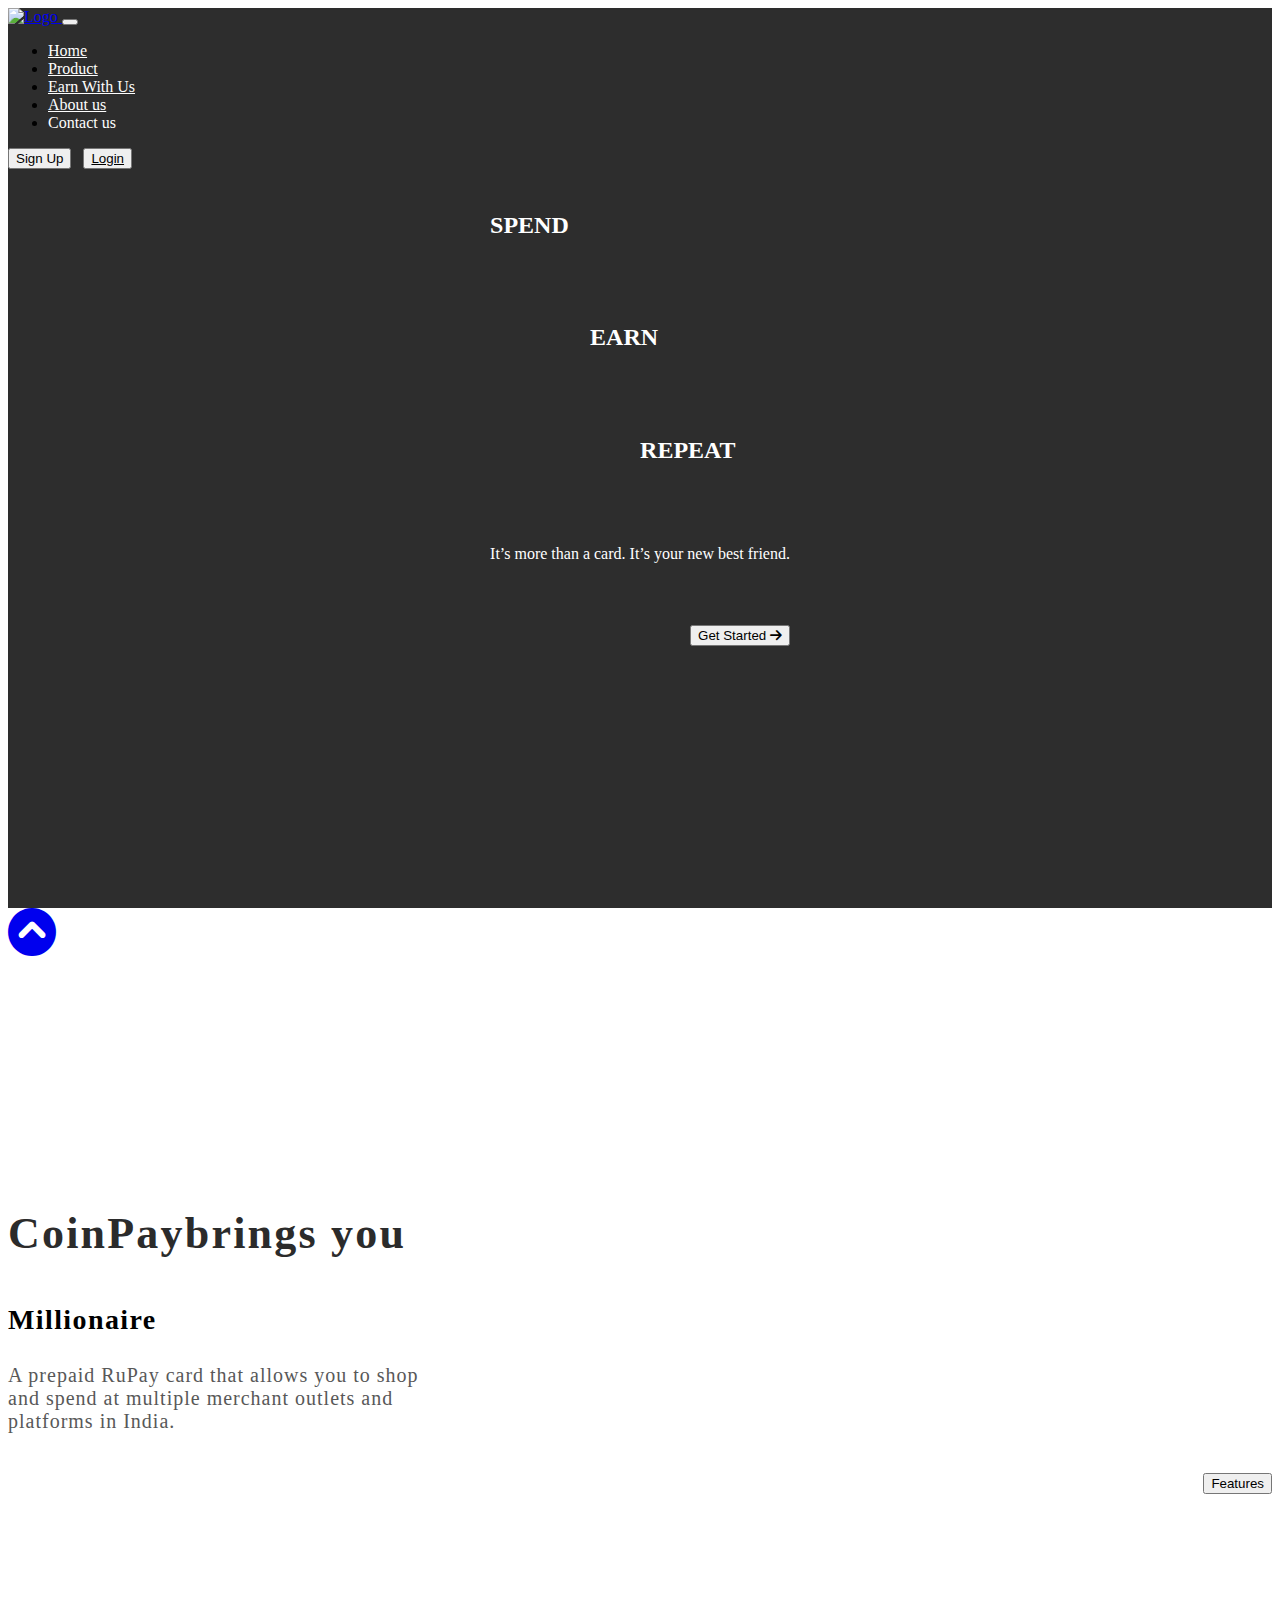
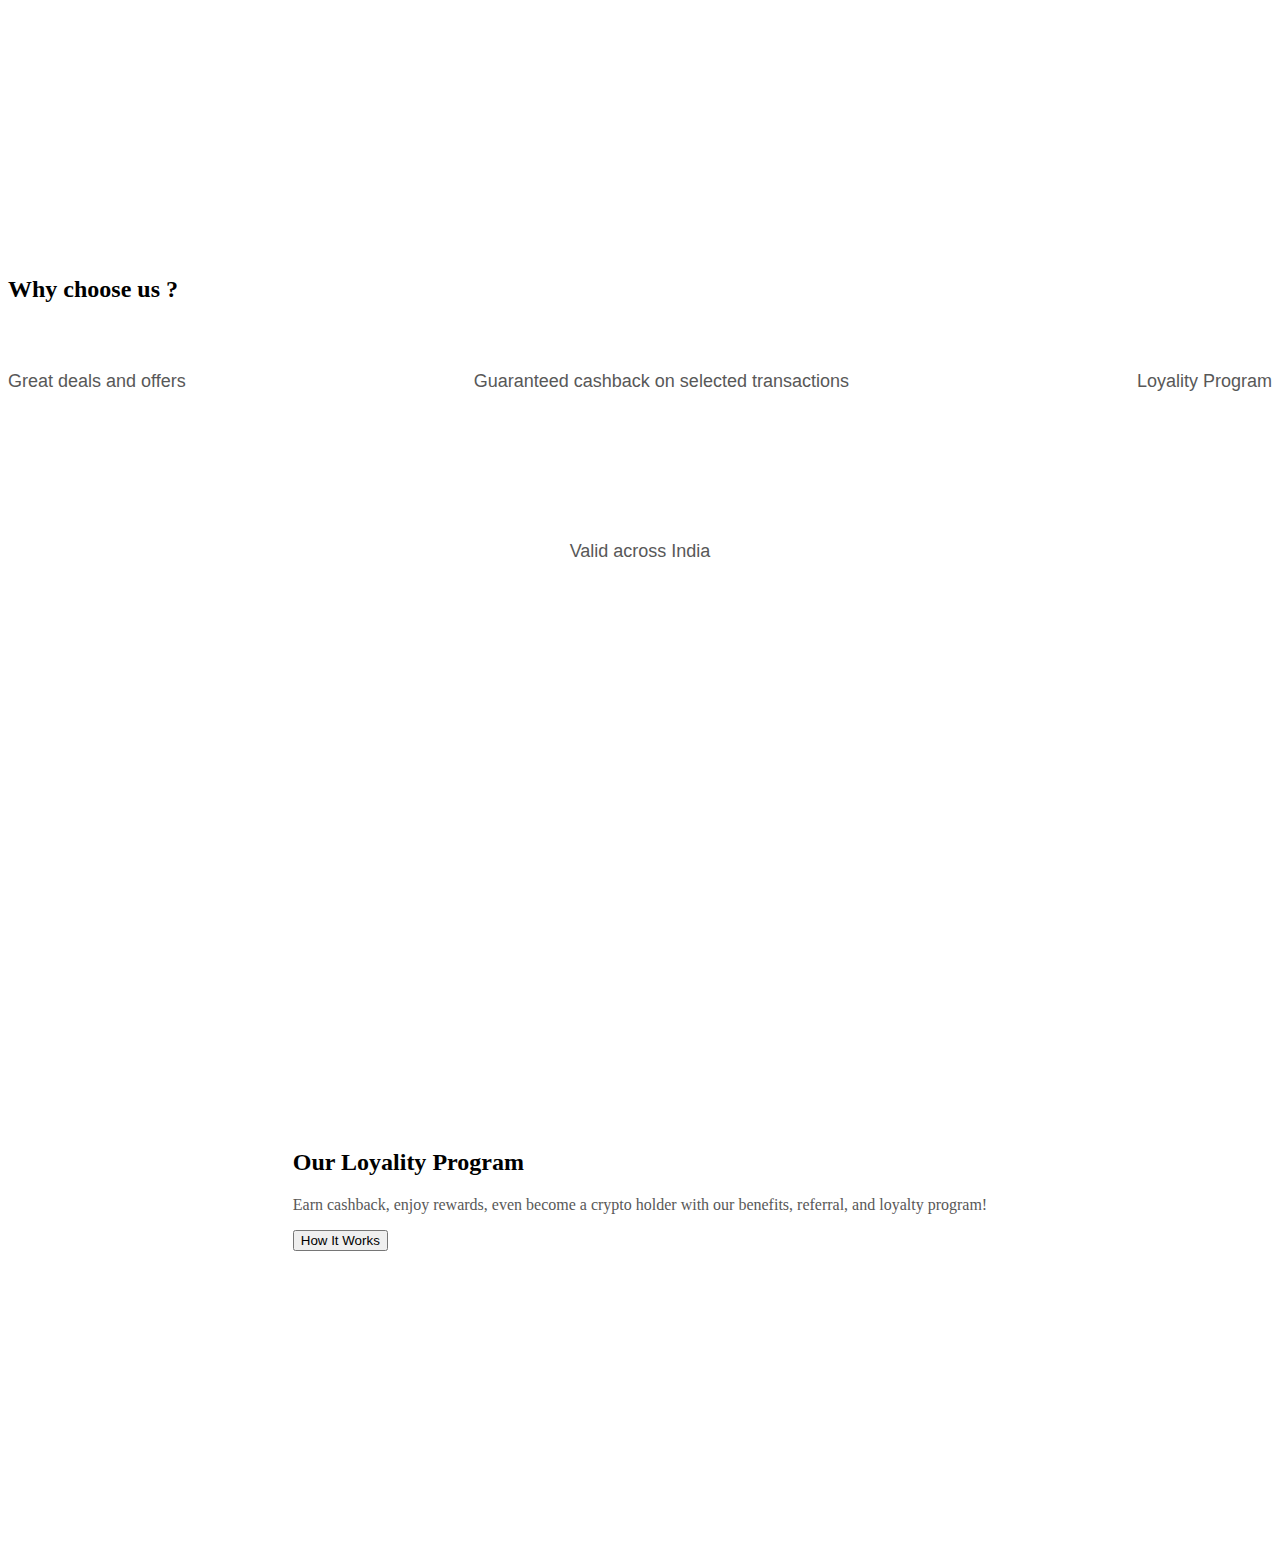
==== index.html @ ced51f0d "Add files via upload" ====
<!DOCTYPE html>
<html lang="en">
<head>
    <meta charset="UTF-8">
    <meta http-equiv="X-UA-Compatible" content="IE=edge">
    <meta name="viewport" content="width=device-width, initial-scale=1.0">
    <title>coinpay</title>
 <link rel="" href="./files/fonts/Proxima Nova/Proxima Nova Bold.otf">
    <!--  Font Awesome -->
    <link rel="stylesheet" href="https://cdnjs.cloudflare.com/ajax/libs/font-awesome/6.0.0/css/all.min.css" integrity="sha512-9usAa10IRO0HhonpyAIVpjrylPvoDwiPUiKdWk5t3PyolY1cOd4DSE0Ga+ri4AuTroPR5aQvXU9xC6qOPnzFeg==" crossorigin="anonymous" referrerpolicy="no-referrer" />
    <!-- Bootstrap CSS -->
    <link rel="stylesheet" href="https://cdn.jsdelivr.net/npm/bootstrap@4.6.1/dist/css/bootstrap.min.css" integrity="sha384-zCbKRCUGaJDkqS1kPbPd7TveP5iyJE0EjAuZQTgFLD2ylzuqKfdKlfG/eSrtxUkn" crossorigin="anonymous">
    <link rel="stylesheet" href="style.css">
</head>
<body>
    <div class="main-head" id="home">
        <nav class="navbar navbar-expand-lg fixed-top navbar-light">
            <a class="navbar-brand text-white" href="#"><img src="./img/homepagelog.png"  class="logo" alt="Logo"> </a>
            <button class="navbar-toggler" type="button" data-toggle="collapse" data-target="#navbarSupportedContent" aria-controls="navbarSupportedContent" aria-expanded="false" aria-label="Toggle navigation">
              <span class="navbar-toggler-icon"></span>
            </button>
          
            <div class="collapse navbar-collapse" id="navbarSupportedContent">
              <ul class="navbar-nav  m-auto">
                <li class="nav-item ">
                  <a class="nav-link" href="./index.html">Home <span class="sr-only">(current)</span></a>
                </li>
                <li class="nav-item">
                  <a class="nav-link" href="./product.html">Product</a>
                </li>
                <li class="nav-item">
                    <a class="nav-link" href="./earn_with_us.html">Earn With Us</a>
                  </li>
                  <li class="nav-item">
                    <a class="nav-link" href="#">About us</a>
                  </li>
                <li class="nav-item">
                  <a class="nav-link ">Contact us</a>
                </li>
              </ul>
              <form class="form-inline my-2 my-lg-0">
                <button class="btn btn-outline-warning my-2 my-sm-0" type="submit">Sign Up</button>&nbsp;&nbsp;
                <button class="btn btn-warning my-2 my-sm-0" type="submit"><a class="text-decoration-none color-dark" href="./login.html">Login</a></button>
              </form>
            </div>
          </nav>

          <!-- ==== home pages ======== -->
<div class="container homepage ">
    <div class="row">
        <div class="col-md-5 sec-left mt-5">
            <div class="div-1 mt-5">
                <h2>SPEND</h2>
            </div>
            <div class="div-2">
                <h2 class="text-warning">EARN</h2>
            </div>
            <div class="div-3">
                <h2>REPEAT</h2>
            </div>
            <div class="div-4">
                <p>It’s more than a card. It’s your new best friend.</p>
            </div>
            <div class="div-5">
                <button class="btn btn-warning">Get Started <i class="fa-solid fa-arrow-right"></i></button>
            </div>
        </div>
        <div class="col-md-7 sidevideo mt-5">
            <video id="background-video" autoplay loop width="100%"   >
                <source src="./videos/cards3.mp4" class="border-none"   type="video/mp4">
              </video>     
               </div>
    </div>
</div>
    </div>
  <a class="text-right" href="#home">  <i class="fa-3x p-3 text-warning fixed-bottom fa-solid fa-circle-chevron-up"></i></a>
    <!-- ==== second page === -->
    <div class="container secondpage">
        <div class="row">
            <div class="col-md-6 ">
                <p class="sec-1">Coin<span class="text-warning">Pay</span>brings you</p>
                <p class="text-warning sec-2">Millionaire</p>
                <p class="sec-3">A prepaid RuPay card that allows you to 
                    shop and spend at multiple merchant outlets 
                    and platforms
                    in India.</p>
                    <button class="btn myfeature btn-warning">Features</button>
            </div>
            <div class="col-md-6 ">
            <video loop autoplay width="100%">
                <source src="./videos/top.mp4"class="border-none"  type="video/mp4">
            </video>
            </div>
        </div>
    </div>

    <!-- ==== Why choose us ?========  -->
    <div class="container why">
        <div class="row">
            <div class="col-md-12 mt-5">
                <h2 class="text-center mt-3">Why <span class="text-warning"> choose </span>us ?</h2>
            </div>
         
        </div>
        <div class="row choice ">
            <div class="col-md-4 cdh">
                <img src="./img/deal logo.png" alt="">
                <p>Great deals
                    and offers</p>
            </div>
            <div class="col-md-4 cdh">
                <img src="./img/cashbback logo.png" alt="">
                <p>Guaranteed cashback
                    on selected transactions</p>
            </div>
            <div class="col-md-4 cdh">
                <img src="./img/loyality logo.png" alt="">
                <p>Loyality Program</p>
            </div>
        </div>
       <div class="row"> 

            <div class="col-md-12 cdh">
                <img src="./img/glove.png" alt="">
                <p>Valid across
                    India</p>
            </div>
    
        </div> 
        <!-- ==== Our Loyality Program ===== -->
        <div class="container mt-5  program">
            <div class="row">
                <div class="col-md-6 ">
<video loop autoplay width="100%">
    <source src="./videos/refer.mp4" type="video/mp4">
    
</video>
                </div>
                <div class="col-md-6 mt-5 p-3">
                    <h2>Our <span class="text-warning">Loyality</span> Program</h2>
                    <p>Earn cashback, enjoy rewards,
                        even become a crypto holder with our benefits,
                        referral, and loyalty program! </p>
                        <button class="btn btn-warning">How It Works</button>
                </div>
            </div>
        </div>
    </div>
</body>

    <!-- Option 1: jQuery and Bootstrap Bundle (includes Popper) -->
    <script src="https://cdn.jsdelivr.net/npm/jquery@3.5.1/dist/jquery.slim.min.js" integrity="sha384-DfXdz2htPH0lsSSs5nCTpuj/zy4C+OGpamoFVy38MVBnE+IbbVYUew+OrCXaRkfj" crossorigin="anonymous"></script>
    <script src="https://cdn.jsdelivr.net/npm/bootstrap@4.6.1/dist/js/bootstrap.bundle.min.js" integrity="sha384-fQybjgWLrvvRgtW6bFlB7jaZrFsaBXjsOMm/tB9LTS58ONXgqbR9W8oWht/amnpF" crossorigin="anonymous"></script>

</html>
---- style.css ----
body{
    scroll-behavior: smooth;
}
.main-head{
    width: 100%;
    height: 100vh;
    background: #2D2D2D;
    /* position: absolute; */

}
.navbar-brand{
    width: 10%;
}
.navbar{
    background: #2D2D2D;

}
.navbar-light .navbar-nav .nav-link {
    color: rgb(253 253 253);
    transition: 1s;
    @font-face {
    font-family: 'Proxima Nova';
    src: url('../files/fonts/Proxima\ Nova/Proxima Nova Bold.otf');

}

    
}
.navbar-light .navbar-nav .nav-link:hover {
   /* border-bottom: 10px solid yellow;

   border-radius: 30%; */
   color: #fff;
 
}
/*  Home pages  */
.homepage{
    color: #fff;
}
#background-video{
margin-top: 50px;
}
.div-2 h2{

margin-left: 100px;
}
.div-3 h2{
    margin-left: 150px;
}
.sec-left{
    height: 500px;
    display: grid;
    flex-direction: column;
    justify-self: center;
    align-items: center;
}
.div-5 button{
    margin-left: 200px;
}
.secondpage{
    height: 100vh;
    align-items: center;
    display: grid;

}
.sec-1 {
    /* position: absolute; */
width: 452px;
height: 52px;
left: 108.37px;
top: 1187.66px;
@font-face {
    font-family: Rubik;
    src: url('../files/fonts/Proxima\ Nova/Proxima Nova Bold.otf');

}

font-style: normal;
font-weight: 600;
font-size: 44px;
line-height: 52px;
letter-spacing: 0.05em;

color: #2B2B2B;

}
.sec-2 {
    width: 153px;
height: 32px;
left: 106.37px;
top: 1266.66px;
@font-face {
    font-family: Helvetica;
    src: url('../files/fonts/Helvetica-Font/Helvetica-Bold.ttf');

}

font-style: normal;
font-weight: bold;
font-size: 28px;
line-height: 32px;
letter-spacing: 0.05em;
}
.sec-3 {
    /* position: absolute; */
width: 442px;
height: 89px;
left: 106.37px;
top: 1311.66px;

@font-face {
    font-family: Helvetica;
    src: url('../files/fonts/Helvetica-Font/Helvetica-Bold.ttf');

}

font-style: normal;
font-weight: normal;
font-size: 20px;
line-height: 23px;
letter-spacing: 0.05em;

color: #585858;
}
.myfeature{
    float: right;
}
.why{
    height: 100vh;
    align-items: center;
    display: grid;
    flex-direction: column;
}
.choice{
    display: flex;
    justify-content: space-between;
  
}
.cdh{
    height: 150px;
    text-align: center;
    margin-top: 20px;
}
.cdh p{
    /* width: 94px; */
height: 42px;

margin-top: 10px;
font-family: Helvetica;
font-style: normal;
font-weight: normal;
font-size: 18px;
line-height: 21px;
text-align: center;

color: #585858;
}
.program{
    height: 100vh;
    display: flex;
    flex-direction: column;
    justify-content: center;
    align-items: center;
}
.program p{
    color: #585858;
}

/* ====== mobile version ====== */
@media screen and (max-width:768px) {
    .sec-left{
        height: 266px;
    }
    .sec-1{
        font-size: 30px;
    }
    .sec-3{
        font-size: 16px;
        width: 270px;
    }
    .myfeature{
        float: left;
    }
    .logo{
        width: 100px;
    }
 
}
/* ===== product pages ====== */
.card1{
    display: flex;
    justify-content: space-between;
    align-items: center;
    padding:10px 0px;
border-radius: 20px;
margin-top: 25px;
}
.card1 img{
    width: 96.59px;
height: 82.93px;
}
.card1 p{
    width: 174px;
height: 147px;

margin-top: 20px;
font-family: Helvetica Light;
font-style: normal;
font-weight: 300;
font-size: 16px;
line-height: 20px;
text-align: center;
}
/* === earn and refer === */
.num{
    width: 30%;
    height: 20px;
    padding: 20px;
    position: relative;
    border-radius: 50%;
    background-color:#ffc107;
    border: 1px solid black;
    font-size: 20px;
}
.contain{
left: 100px;
    position: absolute;
    top: -10px;
  font-size: 20px;
  font-weight: 700;
}
.coli{
    left: 100px;
    position: absolute;
    top: 80px;
}


/* resposiveness */
@media screen and (max-width:768px) {
    .earnimg img{
        width: 50%;
    }
    .earnimg{
        display: flex;
        justify-content: center;
        margin-top: 100px;
    }
    .coli{
        position: relative;
      left: 10px;
    }
    
}
/* ====== login  page ===== */
.loginpage{
    border-radius: 30px;
}
.loginpage img{
    width: 35px;
 
   margin: auto;
}
.btn a{
    color: #000;
}
.login{
    width: 100%;
    height: 100vh;
}
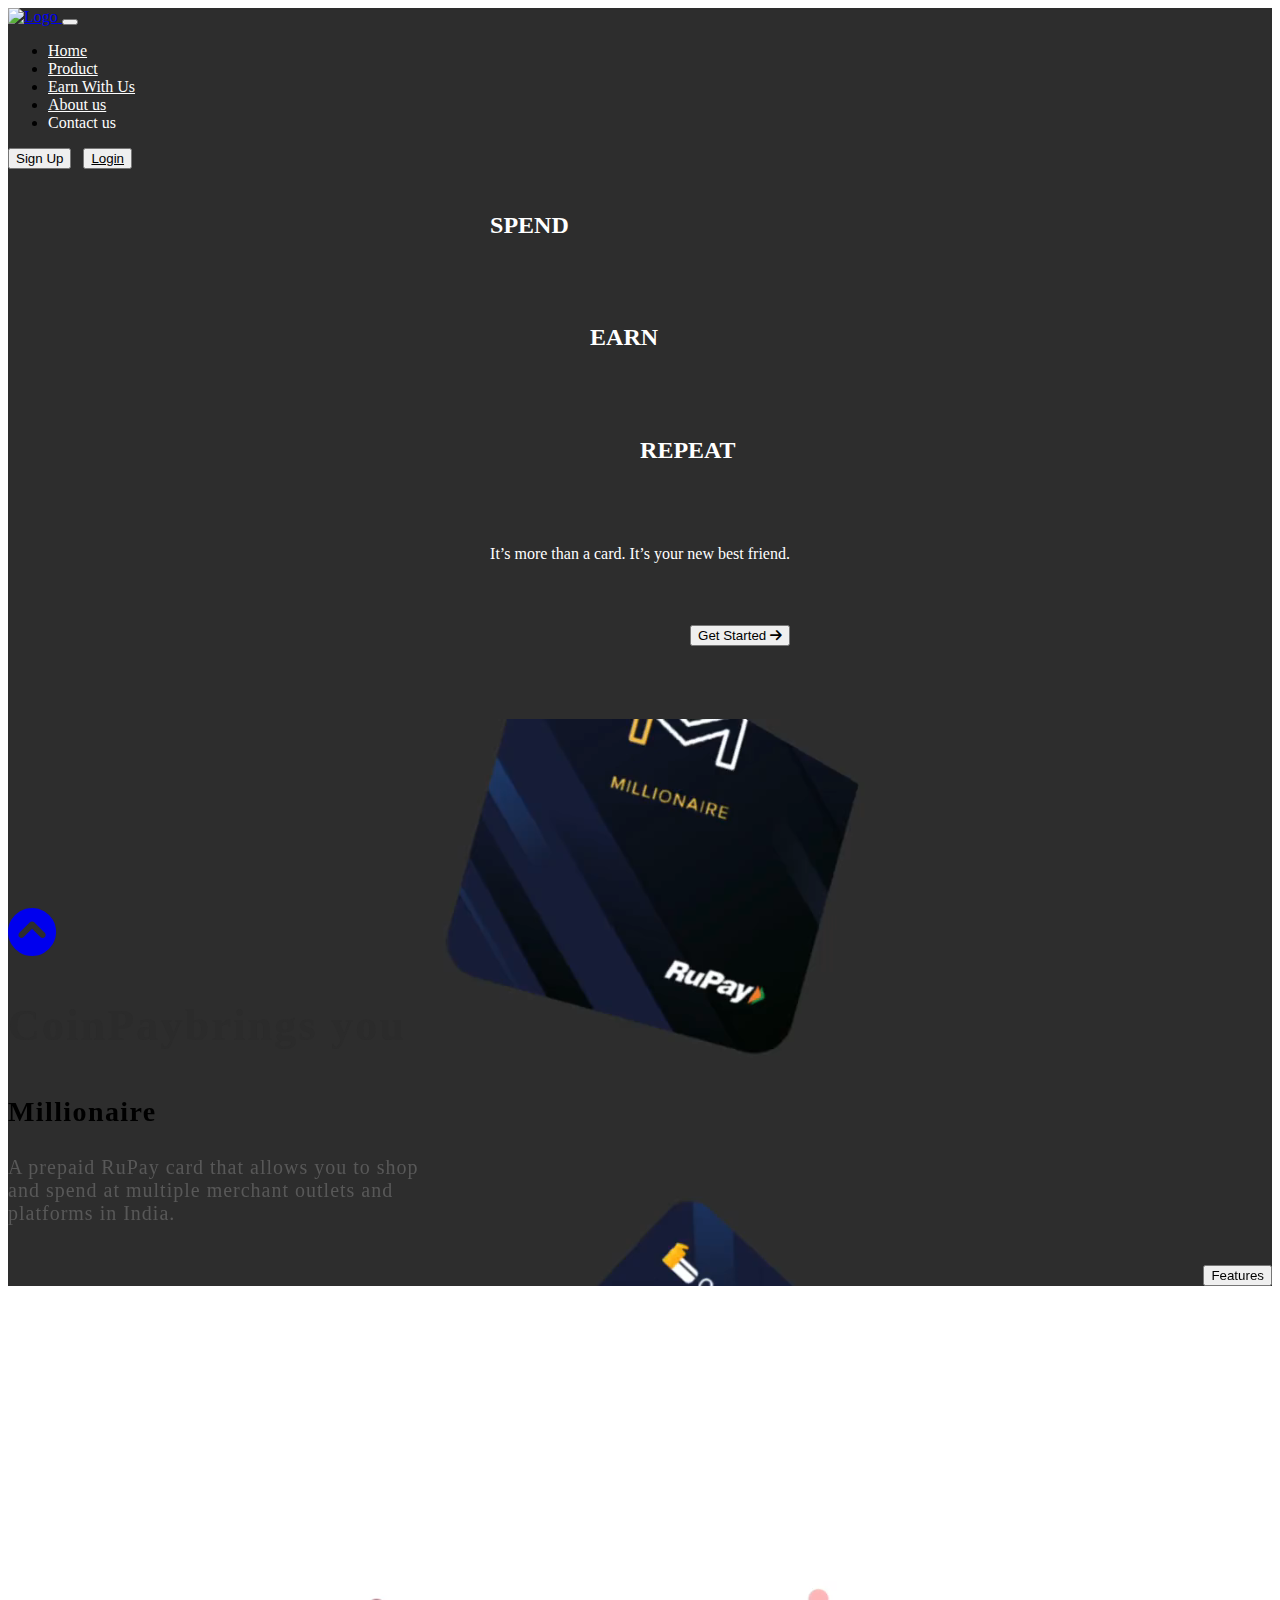
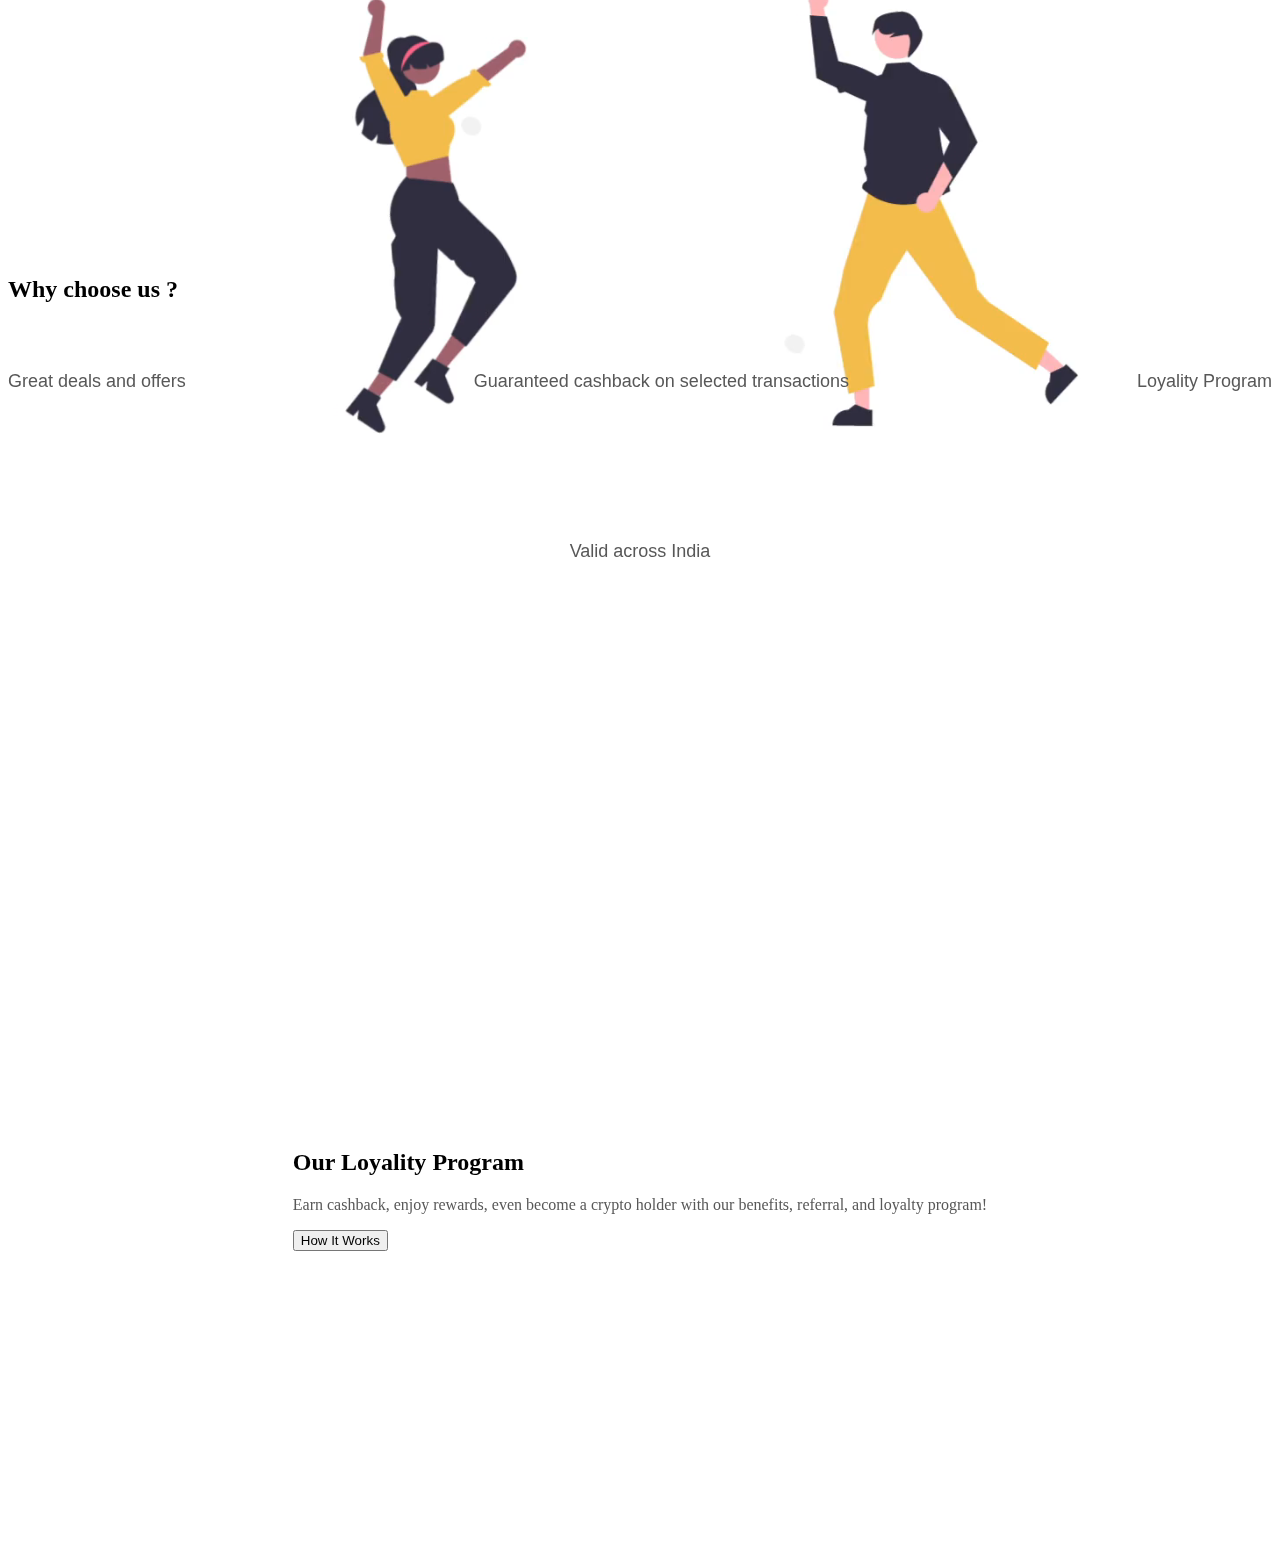
==== commit ccbb484f: "Update index.html" ====
--- a/index.html
+++ b/index.html
@@ -15,7 +15,7 @@
 <body>
     <div class="main-head" id="home">
         <nav class="navbar navbar-expand-lg fixed-top navbar-light">
-            <a class="navbar-brand text-white" href="#"><img src="./img/homepagelog.png"  class="logo" alt="Logo"> </a>
+            <a class="navbar-brand text-white" href="#"><img src="../img/homepagelog.png"  class="logo" alt="Logo"> </a>
             <button class="navbar-toggler" type="button" data-toggle="collapse" data-target="#navbarSupportedContent" aria-controls="navbarSupportedContent" aria-expanded="false" aria-label="Toggle navigation">
               <span class="navbar-toggler-icon"></span>
             </button>
@@ -67,7 +67,7 @@
         </div>
         <div class="col-md-7 sidevideo mt-5">
             <video id="background-video" autoplay loop width="100%"   >
-                <source src="./videos/cards3.mp4" class="border-none"   type="video/mp4">
+                <source src="../video/cards3.mp4" class="border-none"   type="video/mp4">
               </video>     
                </div>
     </div>
@@ -88,7 +88,7 @@
             </div>
             <div class="col-md-6 ">
             <video loop autoplay width="100%">
-                <source src="./videos/top.mp4"class="border-none"  type="video/mp4">
+                <source src="../video/top.mp4"class="border-none"  type="video/mp4">
             </video>
             </div>
         </div>
@@ -104,24 +104,24 @@
         </div>
         <div class="row choice ">
             <div class="col-md-4 cdh">
-                <img src="./img/deal logo.png" alt="">
+                <img src="../img/deal logo.png" alt="">
                 <p>Great deals
                     and offers</p>
             </div>
             <div class="col-md-4 cdh">
-                <img src="./img/cashbback logo.png" alt="">
+                <img src="../img/cashbback logo.png" alt="">
                 <p>Guaranteed cashback
                     on selected transactions</p>
             </div>
             <div class="col-md-4 cdh">
-                <img src="./img/loyality logo.png" alt="">
+                <img src="../img/loyality logo.png" alt="">
                 <p>Loyality Program</p>
             </div>
         </div>
        <div class="row"> 
 
             <div class="col-md-12 cdh">
-                <img src="./img/glove.png" alt="">
+                <img src="../img/glove.png" alt="">
                 <p>Valid across
                     India</p>
             </div>
@@ -132,7 +132,7 @@
             <div class="row">
                 <div class="col-md-6 ">
 <video loop autoplay width="100%">
-    <source src="./videos/refer.mp4" type="video/mp4">
+    <source src="../videos/refer.mp4" type="video/mp4">
     
 </video>
                 </div>
@@ -152,4 +152,4 @@
     <script src="https://cdn.jsdelivr.net/npm/jquery@3.5.1/dist/jquery.slim.min.js" integrity="sha384-DfXdz2htPH0lsSSs5nCTpuj/zy4C+OGpamoFVy38MVBnE+IbbVYUew+OrCXaRkfj" crossorigin="anonymous"></script>
     <script src="https://cdn.jsdelivr.net/npm/bootstrap@4.6.1/dist/js/bootstrap.bundle.min.js" integrity="sha384-fQybjgWLrvvRgtW6bFlB7jaZrFsaBXjsOMm/tB9LTS58ONXgqbR9W8oWht/amnpF" crossorigin="anonymous"></script>
 
-</html>+</html>
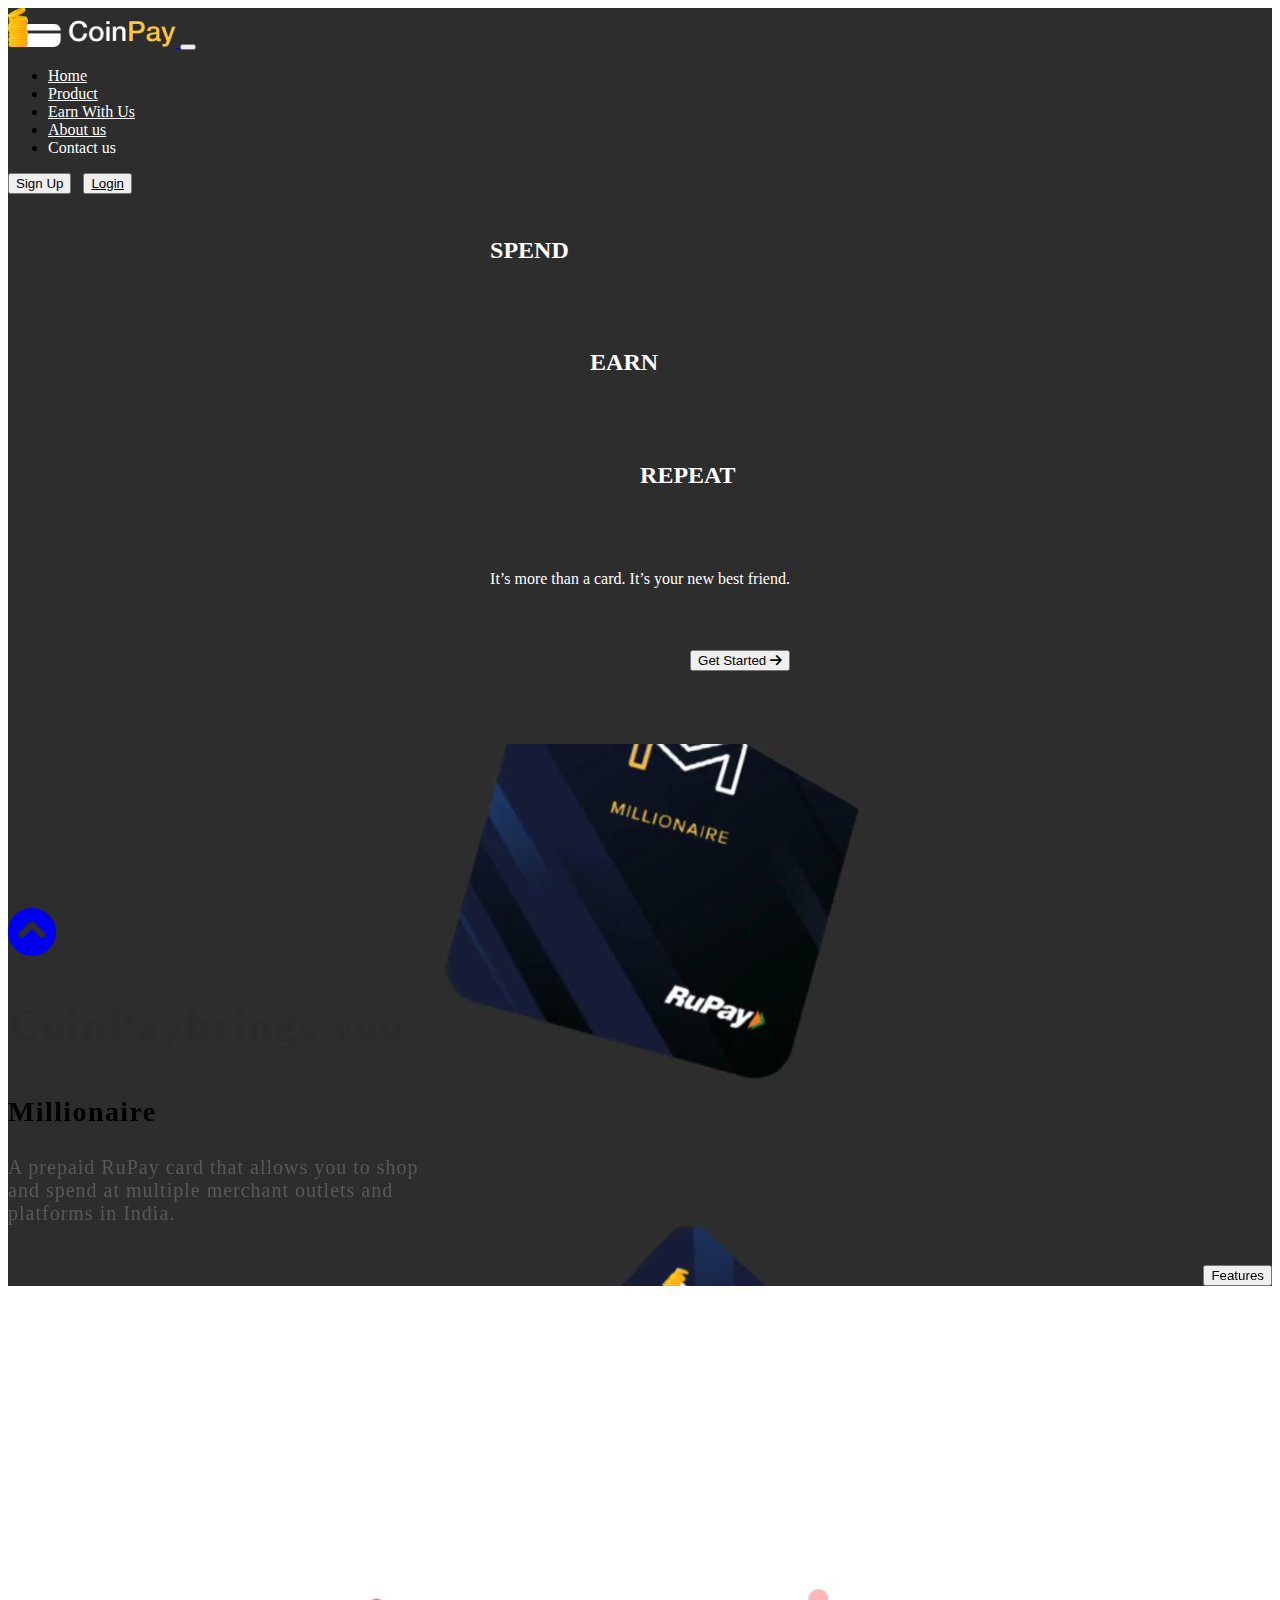
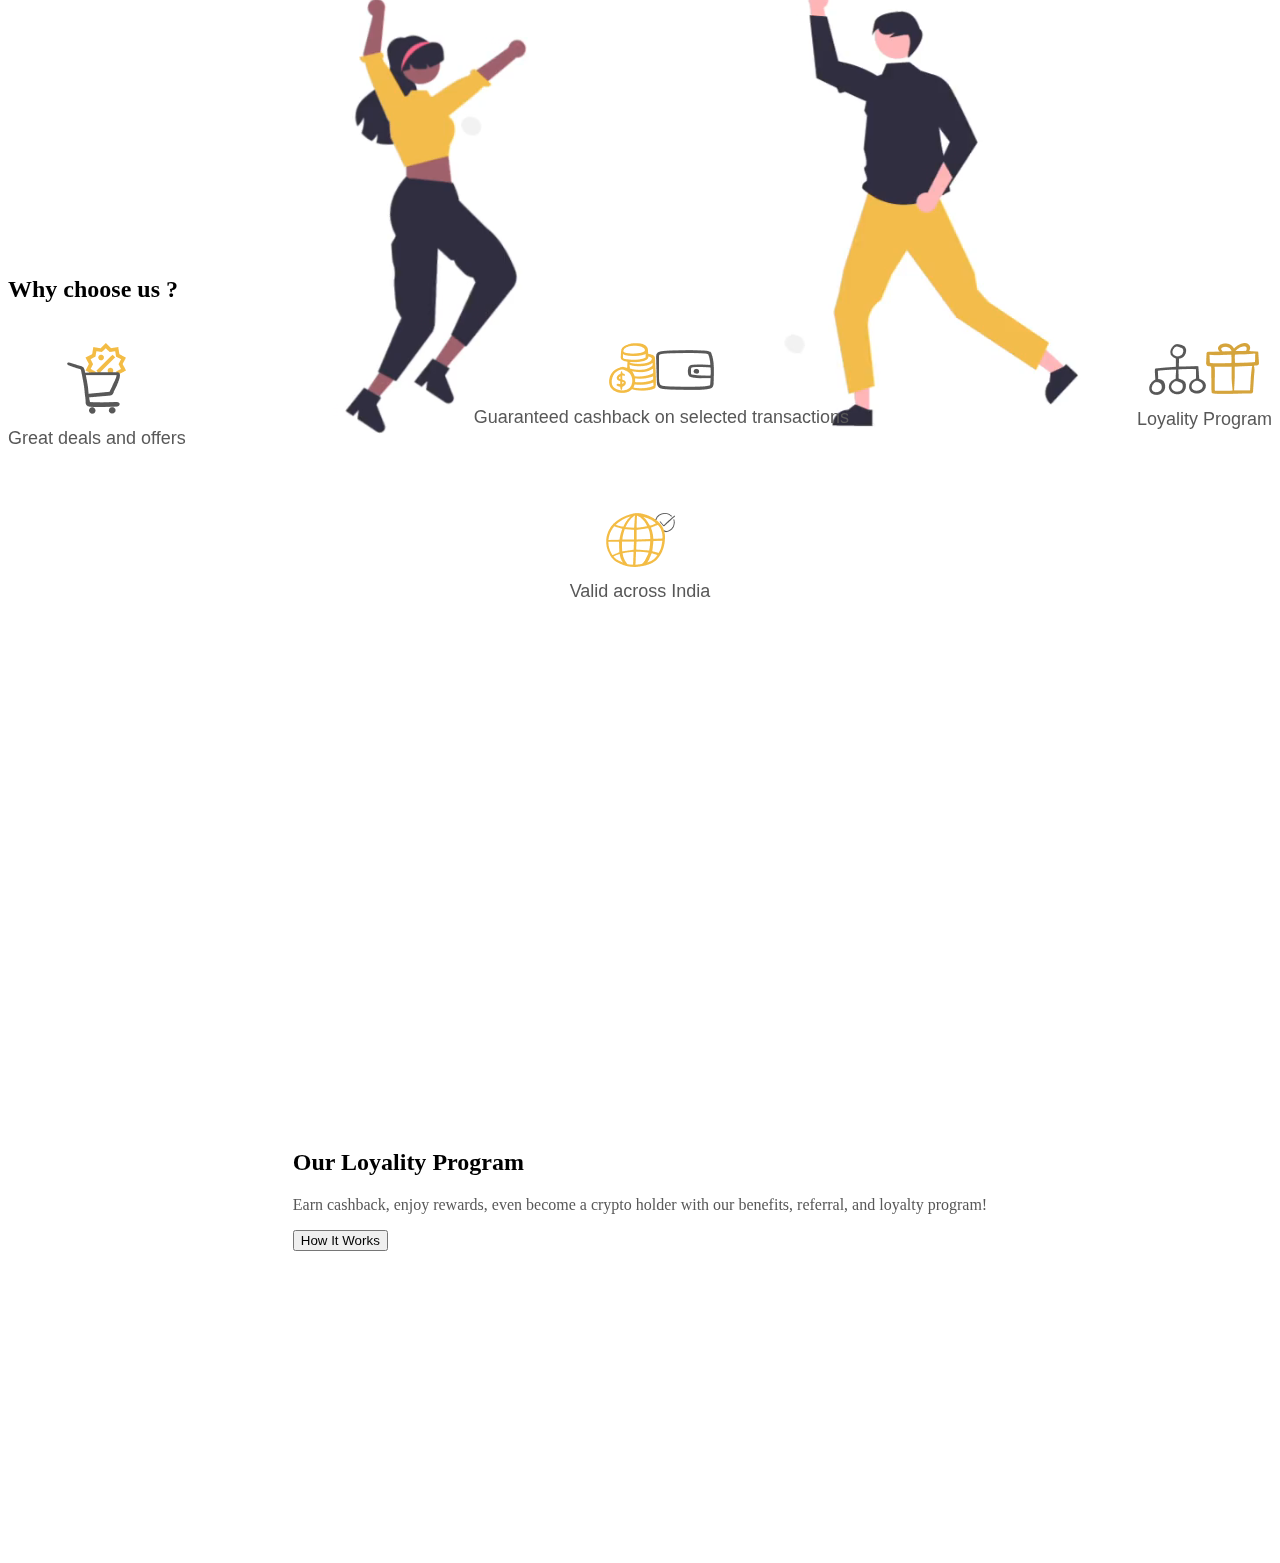
==== commit 2bfb66e9: "Update index.html" ====
--- a/index.html
+++ b/index.html
@@ -15,7 +15,7 @@
 <body>
     <div class="main-head" id="home">
         <nav class="navbar navbar-expand-lg fixed-top navbar-light">
-            <a class="navbar-brand text-white" href="#"><img src="../img/homepagelog.png"  class="logo" alt="Logo"> </a>
+            <a class="navbar-brand text-white" href="#"><img src="./img/homepagelog.png"  class="logo" alt="Logo"> </a>
             <button class="navbar-toggler" type="button" data-toggle="collapse" data-target="#navbarSupportedContent" aria-controls="navbarSupportedContent" aria-expanded="false" aria-label="Toggle navigation">
               <span class="navbar-toggler-icon"></span>
             </button>
@@ -67,7 +67,7 @@
         </div>
         <div class="col-md-7 sidevideo mt-5">
             <video id="background-video" autoplay loop width="100%"   >
-                <source src="../video/cards3.mp4" class="border-none"   type="video/mp4">
+                <source src="./video/cards3.mp4" class="border-none"   type="video/mp4">
               </video>     
                </div>
     </div>
@@ -88,7 +88,7 @@
             </div>
             <div class="col-md-6 ">
             <video loop autoplay width="100%">
-                <source src="../video/top.mp4"class="border-none"  type="video/mp4">
+                <source src="./video/top.mp4"class="border-none"  type="video/mp4">
             </video>
             </div>
         </div>
@@ -104,24 +104,24 @@
         </div>
         <div class="row choice ">
             <div class="col-md-4 cdh">
-                <img src="../img/deal logo.png" alt="">
+                <img src="./img/deal logo.png" alt="">
                 <p>Great deals
                     and offers</p>
             </div>
             <div class="col-md-4 cdh">
-                <img src="../img/cashbback logo.png" alt="">
+                <img src="./img/cashbback logo.png" alt="">
                 <p>Guaranteed cashback
                     on selected transactions</p>
             </div>
             <div class="col-md-4 cdh">
-                <img src="../img/loyality logo.png" alt="">
+                <img src="./img/loyality logo.png" alt="">
                 <p>Loyality Program</p>
             </div>
         </div>
        <div class="row"> 
 
             <div class="col-md-12 cdh">
-                <img src="../img/glove.png" alt="">
+                <img src="./img/glove.png" alt="">
                 <p>Valid across
                     India</p>
             </div>
@@ -132,7 +132,7 @@
             <div class="row">
                 <div class="col-md-6 ">
 <video loop autoplay width="100%">
-    <source src="../videos/refer.mp4" type="video/mp4">
+    <source src="./videos/refer.mp4" type="video/mp4">
     
 </video>
                 </div>
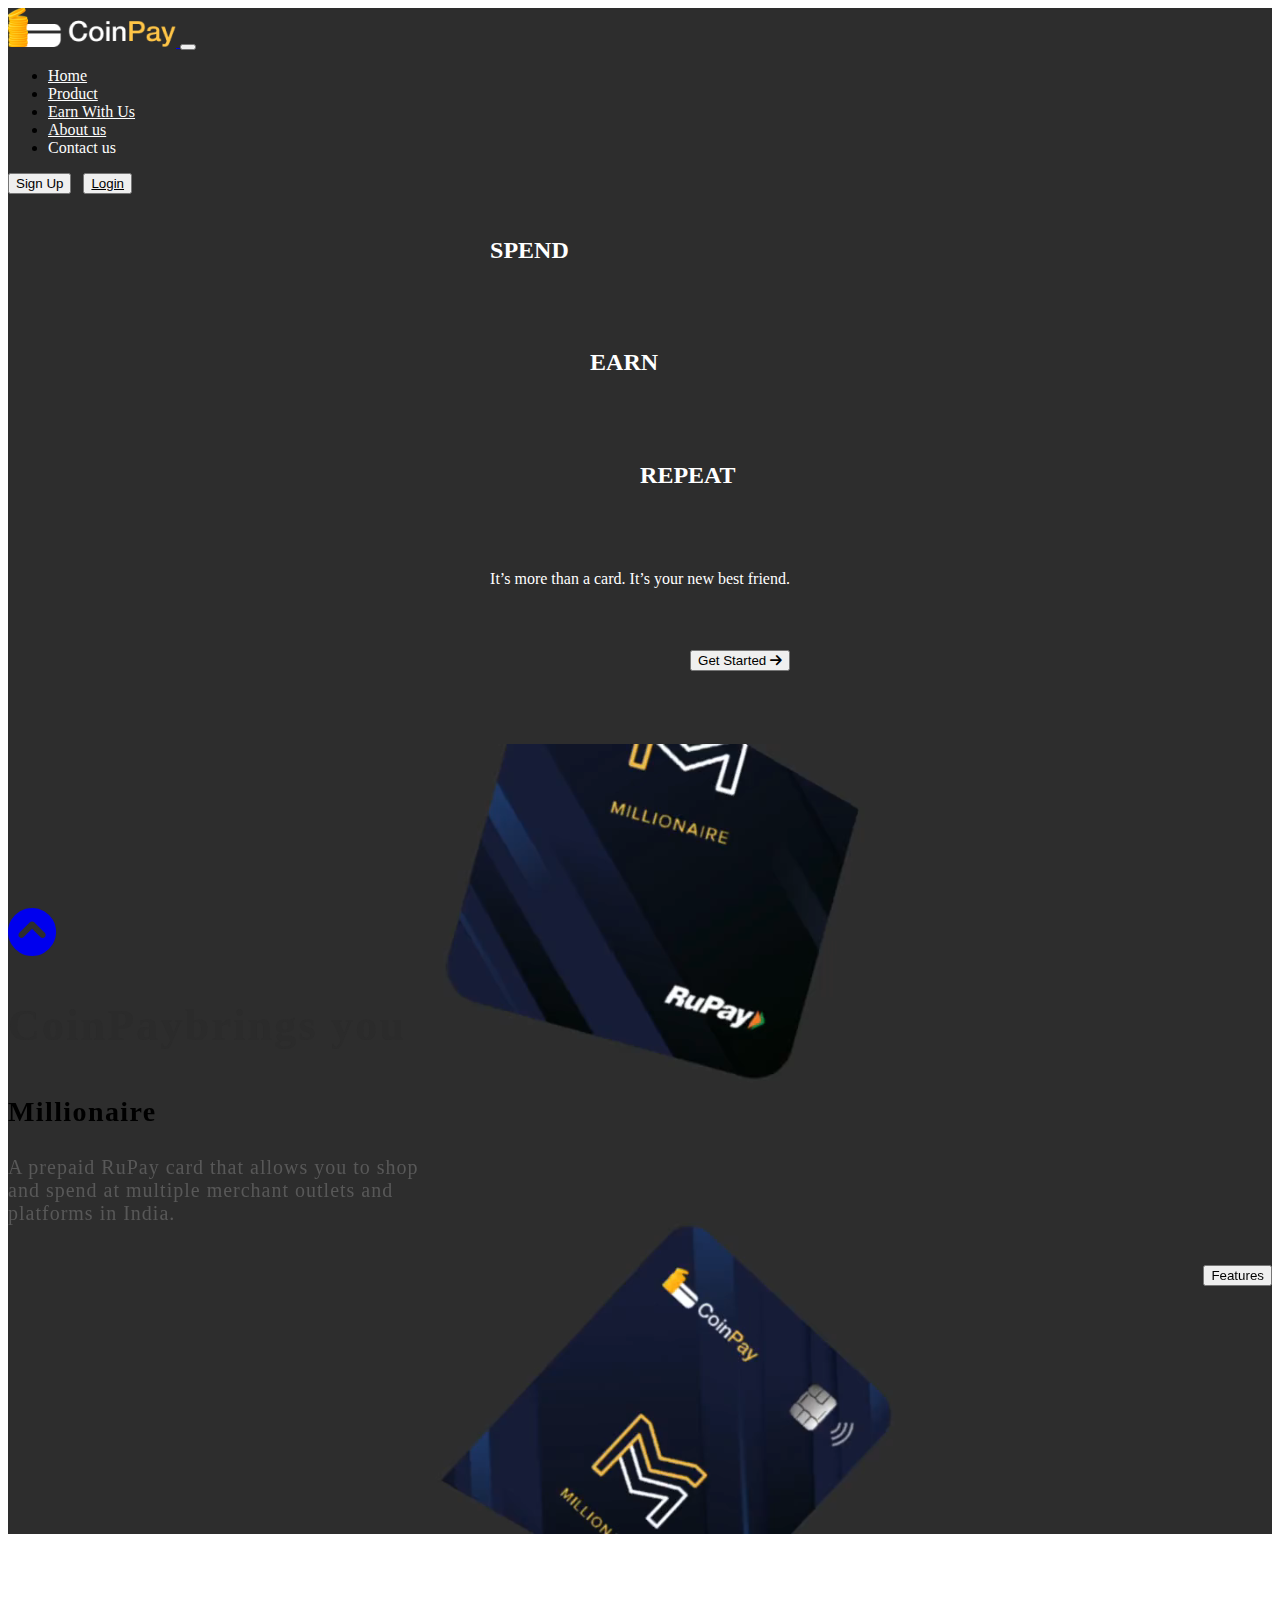
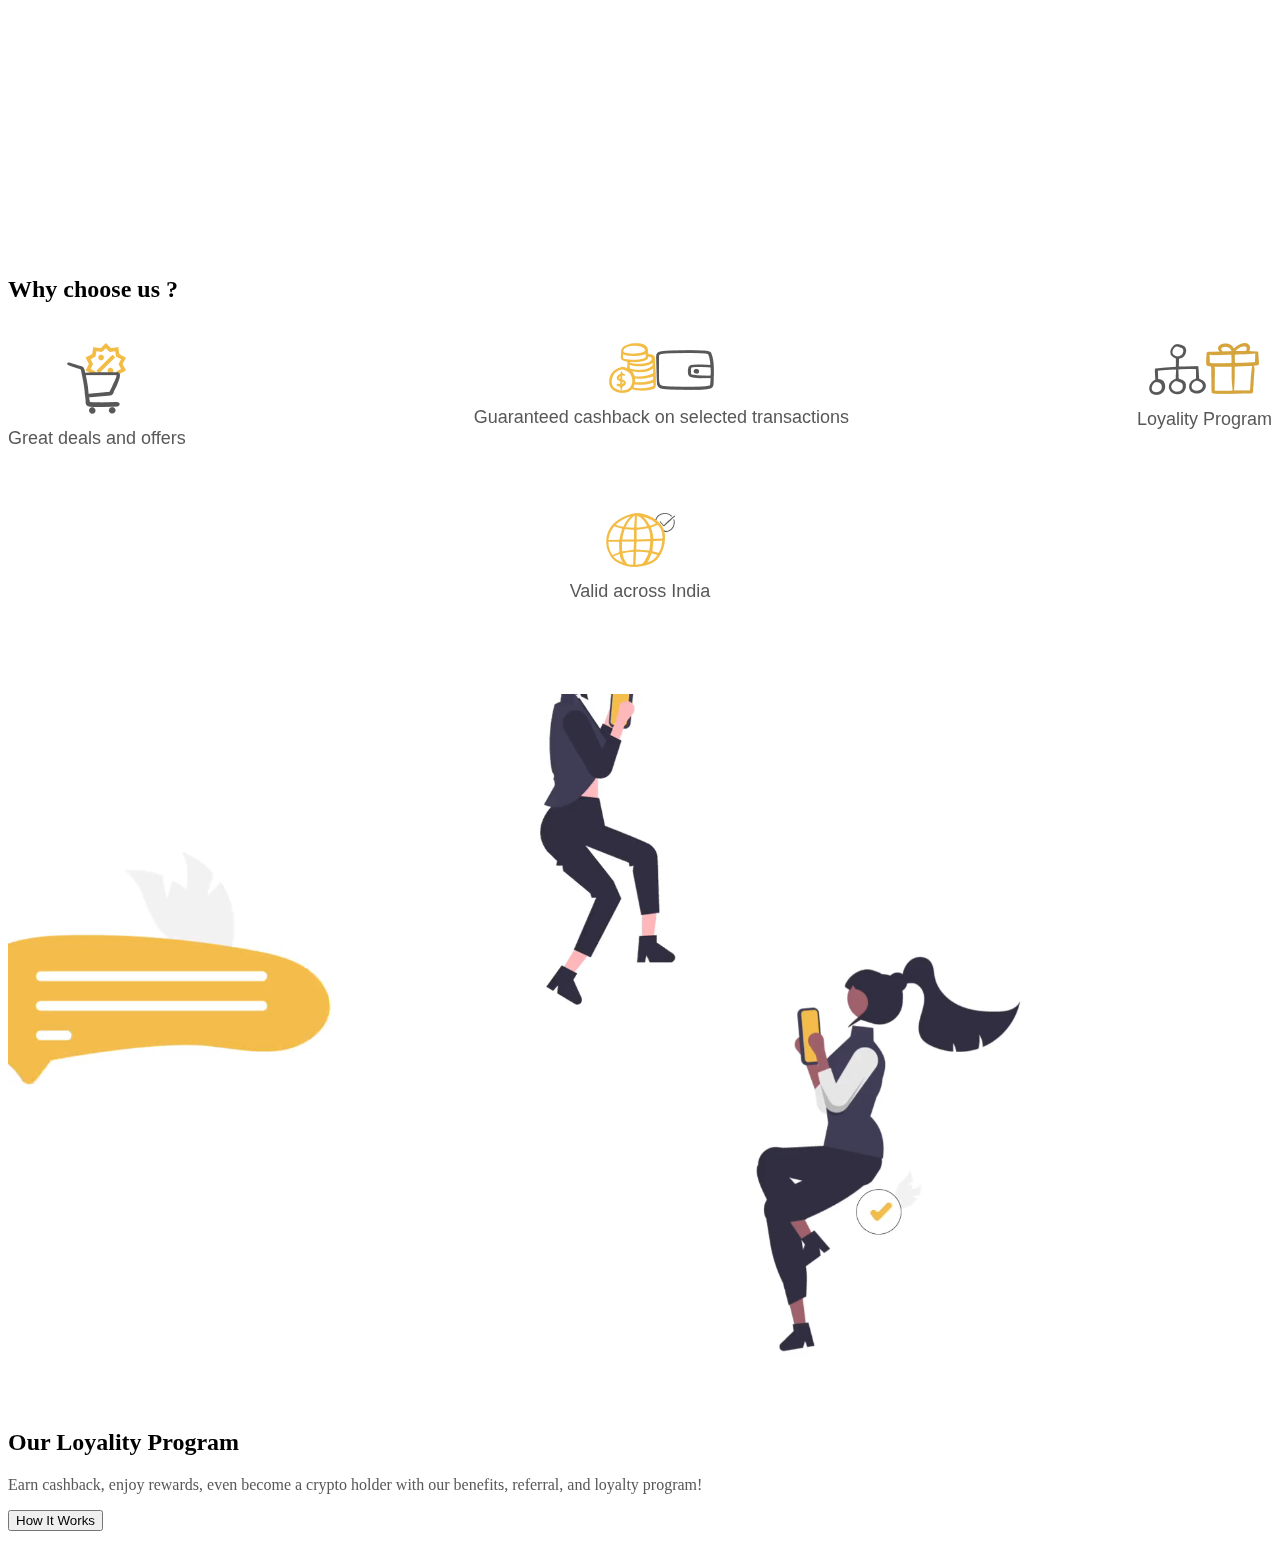
==== commit 8f5c6e79: "Update index.html" ====
--- a/index.html
+++ b/index.html
@@ -132,7 +132,7 @@
             <div class="row">
                 <div class="col-md-6 ">
 <video loop autoplay width="100%">
-    <source src="./videos/refer.mp4" type="video/mp4">
+    <source src="./video/refer.mp4" type="video/mp4">
     
 </video>
                 </div>
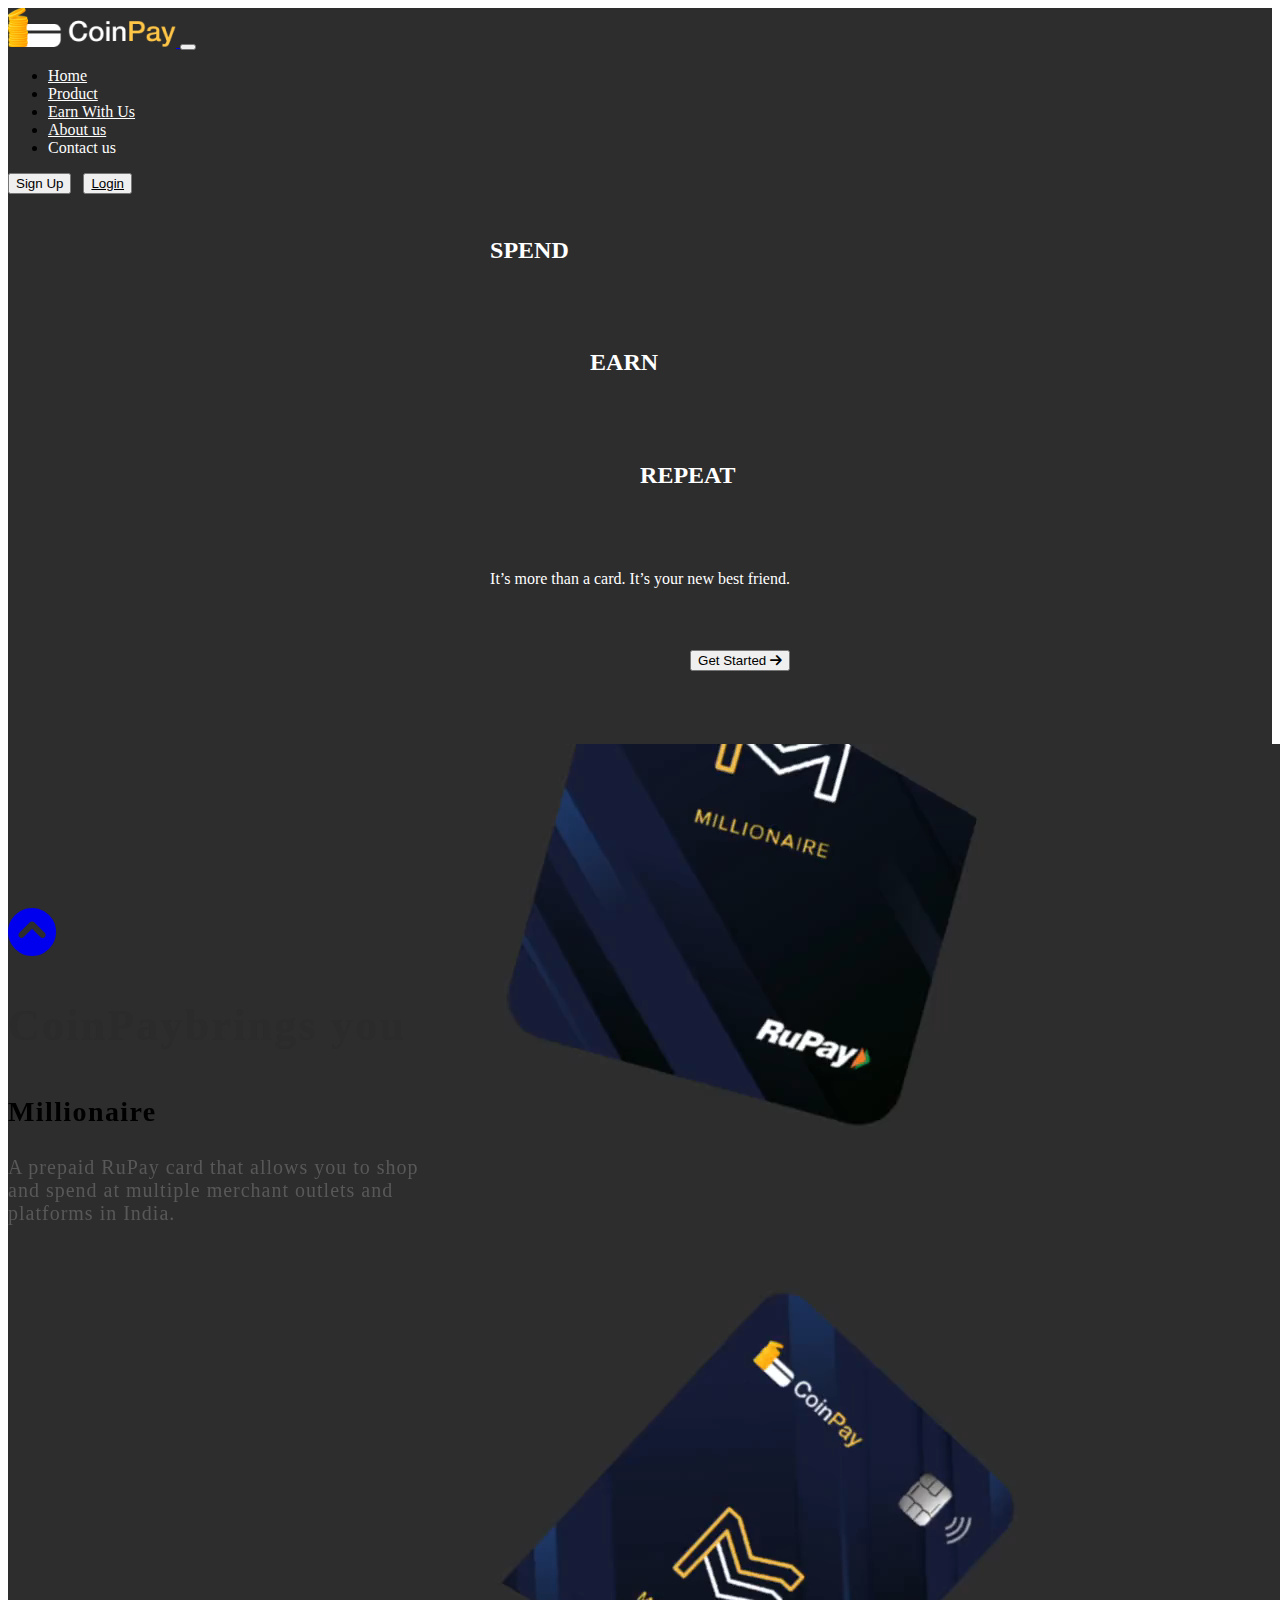
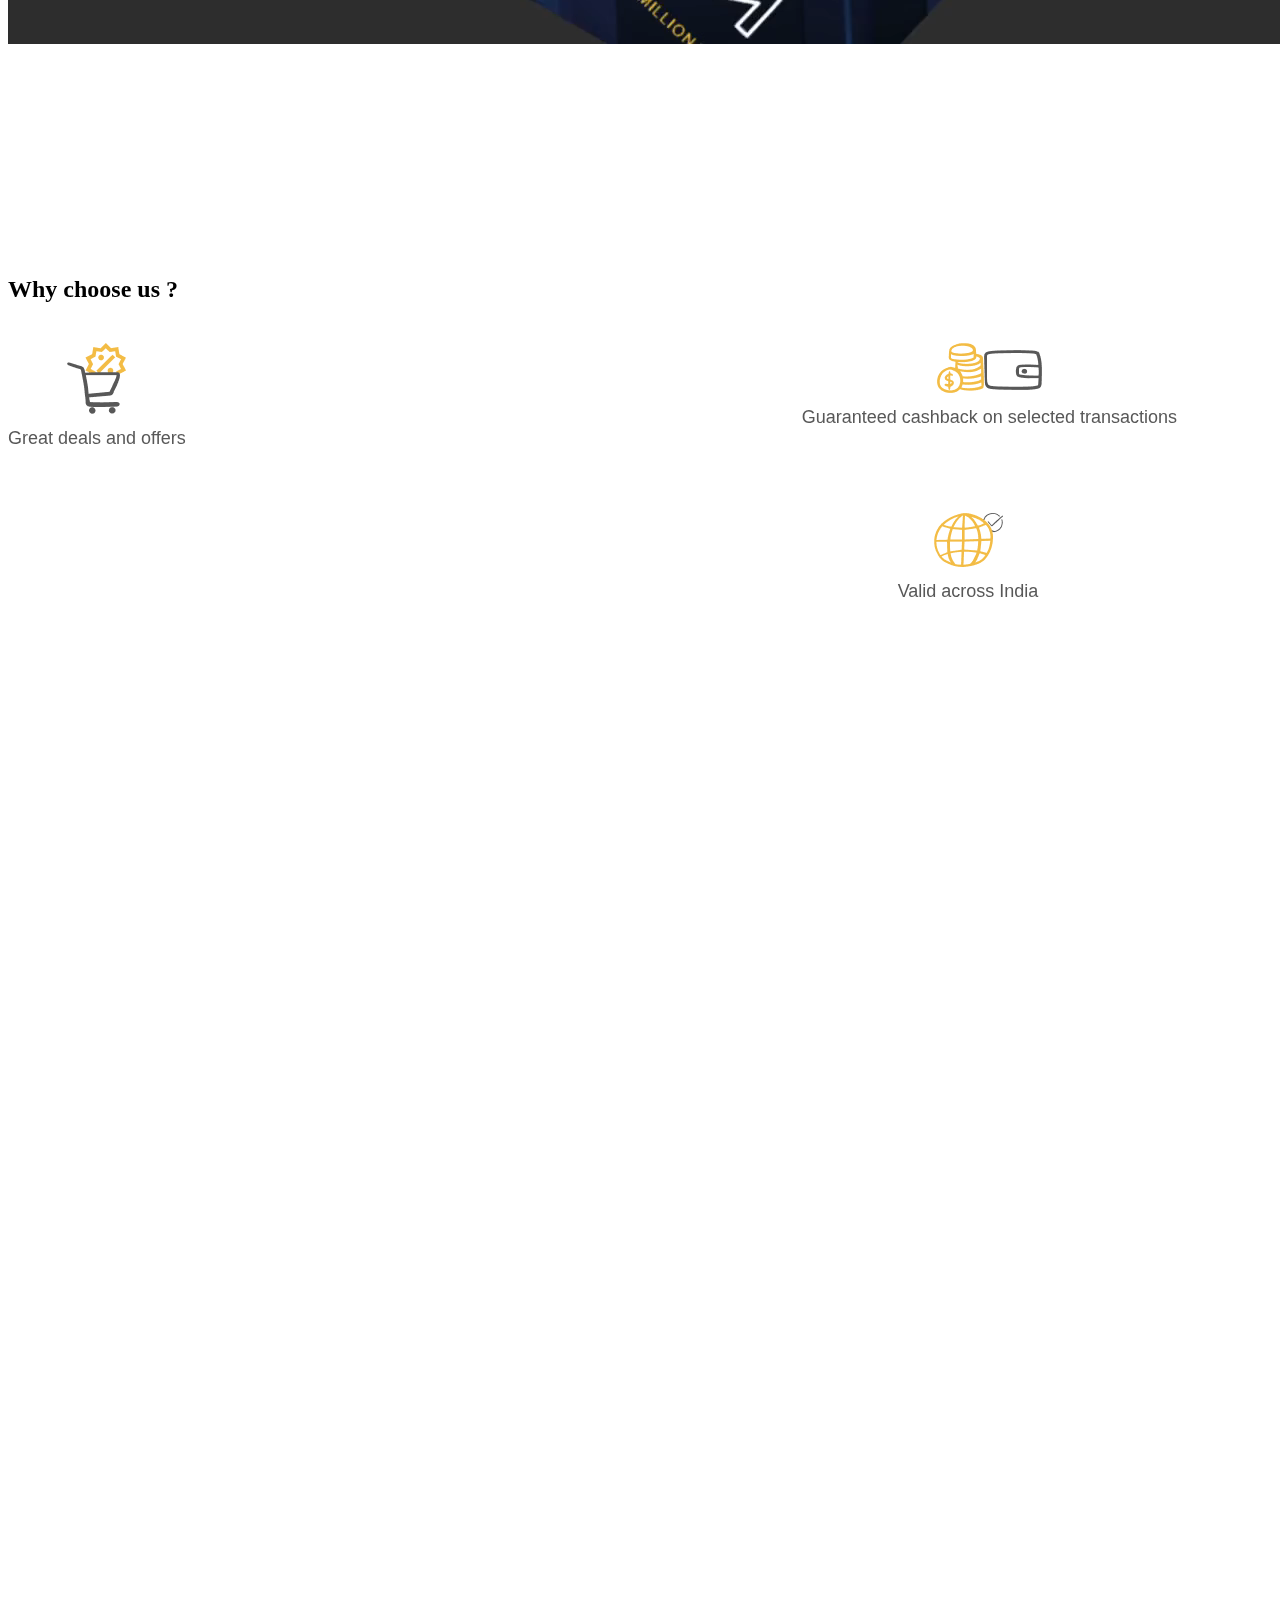
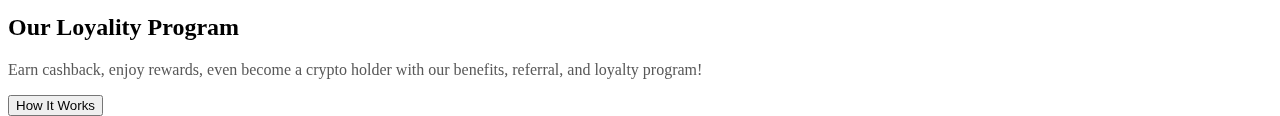
==== commit 75aac08c: "Update index.html" ====
--- a/index.html
+++ b/index.html
@@ -66,7 +66,7 @@
             </div>
         </div>
         <div class="col-md-7 sidevideo mt-5">
-            <video id="background-video" autoplay loop width="100%"   >
+            <video id="background-video" autoplay loop    >
                 <source src="./video/cards3.mp4" class="border-none"   type="video/mp4">
               </video>     
                </div>
@@ -87,7 +87,7 @@
                     <button class="btn myfeature btn-warning">Features</button>
             </div>
             <div class="col-md-6 ">
-            <video loop autoplay width="100%">
+            <video loop autoplay >
                 <source src="./video/top.mp4"class="border-none"  type="video/mp4">
             </video>
             </div>
@@ -131,7 +131,7 @@
         <div class="container mt-5  program">
             <div class="row">
                 <div class="col-md-6 ">
-<video loop autoplay width="100%">
+<video loop autoplay >
     <source src="./video/refer.mp4" type="video/mp4">
     
 </video>
